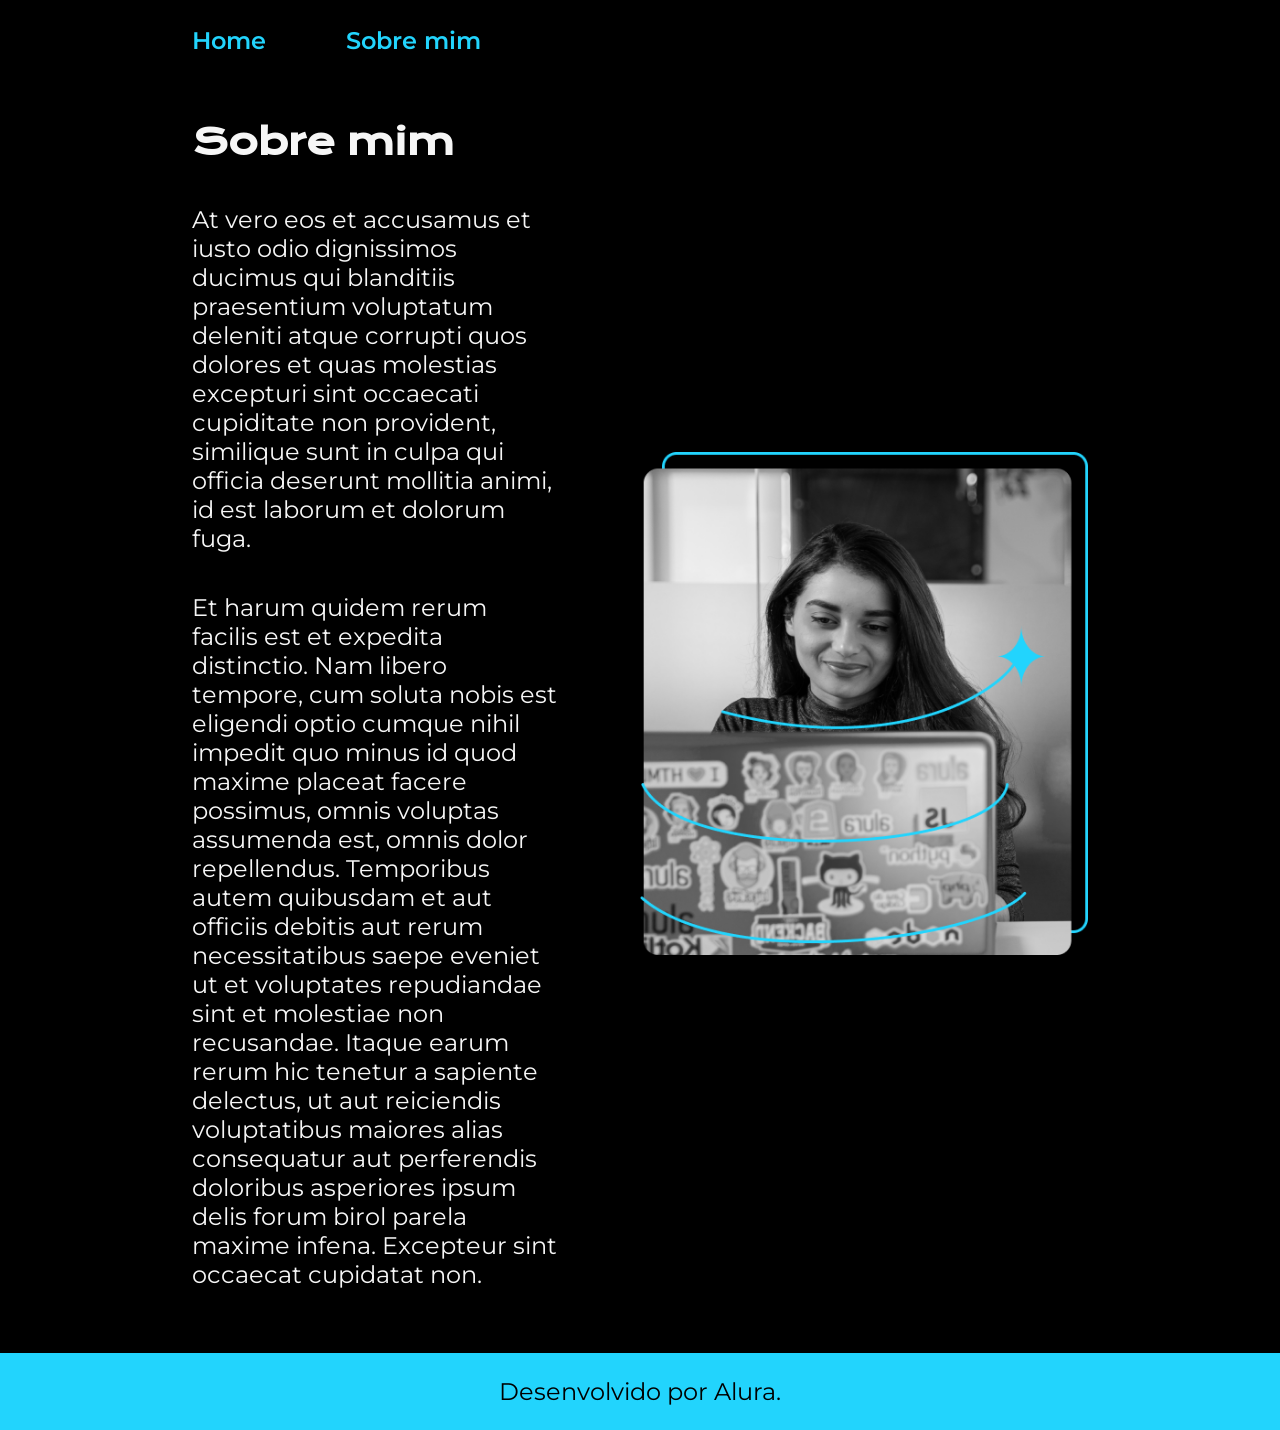
==== about.html @ ce40dcd2 "Add files via upload" ====
<!DOCTYPE html>
<html lang="en">
<head>
    <meta charset="UTF-8">
    <meta name="viewport" content="width=device-width, initial-scale=1.0">
    <link rel="stylesheet" href="./styles/style.css">
    <title>Sobre mim</title>
</head>
<body>
    <header class="cabecalho">
        <nav class="cabecalho__menu">
            <a class="cabecalho__menu__link" href="index.html">Home</a>
            <a class="cabecalho__menu__link" href="about.html">Sobre mim</a>
        </nav>
    </header>
    <main class="apresentacao">
        <section class="apresentacao__conteudo">
            <h1 class="apresentacao__conteudo__titulo">Sobre mim</h1>
            <p class="apresentacao__conteudo__paragrafo">At vero eos et accusamus et iusto odio dignissimos ducimus qui blanditiis praesentium voluptatum deleniti atque corrupti quos dolores et quas molestias excepturi sint occaecati cupiditate non provident, similique sunt in culpa qui officia deserunt mollitia animi, id est laborum et dolorum fuga.</p>
            <p class="apresentacao__conteudo__paragrafo">Et harum quidem rerum facilis est et expedita distinctio. Nam libero tempore, cum soluta nobis est eligendi optio cumque nihil impedit quo minus id quod maxime placeat facere possimus, omnis voluptas assumenda est, omnis dolor repellendus. Temporibus autem quibusdam et aut officiis debitis aut rerum necessitatibus saepe eveniet ut et voluptates repudiandae sint et molestiae non recusandae. Itaque earum rerum hic tenetur a sapiente delectus, ut aut reiciendis voluptatibus maiores alias consequatur aut perferendis doloribus asperiores ipsum delis forum birol parela maxime infena. Excepteur sint occaecat cupidatat non.</p>
        </section>
        <img class="apresentacao__imagem" src="img/Imagem.png" alt="Foto da Joana Santos">
    </main>
    <footer class="rodape">
        <p>Desenvolvido por Alura.</p>
    </footer>
</body>
</html>
---- styles/style.css ----
@import url('https://fonts.googleapis.com/css2?family=Krona+One&family=Montserrat:wght@400;600&display=swap');


:root {
    --cor--primaria: #000;
    --cor--secundaria: #f6f6f6;
    --cor--terciaria: #22D4FD;
    --cor--hover: #272727;


    --fonte--principal: "Krona One", sans-serif;
    --fonte--secundaria: "Montserrat", sans-serif;
}


* {
    margin: 0;
    padding: 0;
}


body {
    box-sizing: border-box;
    background-color: var(--cor--primaria);
    color: var(--cor--secundaria);
}


.cabecalho {
    padding: 2% 0% 0% 15%;
}


.cabecalho__menu {
    display: flex;
    gap: 80px;
}


.cabecalho__menu__link {
    font-family: var(--fonte--secundaria);
    font-size: 1.5rem;
    font-weight: 600;
    color: var(--cor--terciaria);
    text-decoration: none;
}


.apresentacao {
    padding: 5% 15%;
    display: flex;
    align-items: center;
    justify-content: space-between;
    gap: 82px;
}


.apresentacao__conteudo {
    width: 50%;
    display: flex;
    flex-direction: column;
    gap: 40px;
}


.apresentacao__conteudo__titulo {
    font-size: 2.25rem;
    font-family: var(--fonte--principal);
}


.texto-destaque {
    color: var(--cor--terciaria);
}


.apresentacao__conteudo__paragrafo {
    font-size: 1.5rem;
    font-family: var(--fonte--secundaria);
}


.apresentacao__links {
    display: flex;
    flex-direction: column;
    justify-content: space-between;
    align-items: center;
    gap: 32px;
}


.apresentacao__links__subtitulo {
    font-family: var(--fonte--principal);
    font-weight: 400;
    font-size: 1.5rem;
}


.apresentacao__links__navegacao {
    display: flex;
    justify-content: center;
    gap: 16px;
    border: 2px solid var(--cor--terciaria);
    width: 50%;
    text-align: center;
    border-radius: 8px;
    font-size: 1.5rem;
    font-weight: 600;
    padding: 21.5px 0;
    text-decoration: none;
    color: var(--cor--secundaria);
    font-family: var(--fonte--secundaria);
}


.apresentacao__links__navegacao:hover {
    background-color: var(--cor--hover);
}


.apresentacao__imagem {
    width:50%;
}


.rodape {
    color: var(--cor--primaria);
    background-color: var(--cor--terciaria);
    padding: 24px;
    text-align: center;
    font-family: var(--fonte--secundaria);
    font-size: 1.5rem;
    font-weight: 400;
}

@media (max-width: 1200px) {
    .cabecalho {
        padding: 10%;
    }

    .cabecalho__menu {
        justify-content: center;
    }

    .apresentacao {
        flex-direction: column-reverse;
        padding: 5%;
    }

    .apresentacao__conteudo {
        width: auto;
    }
}
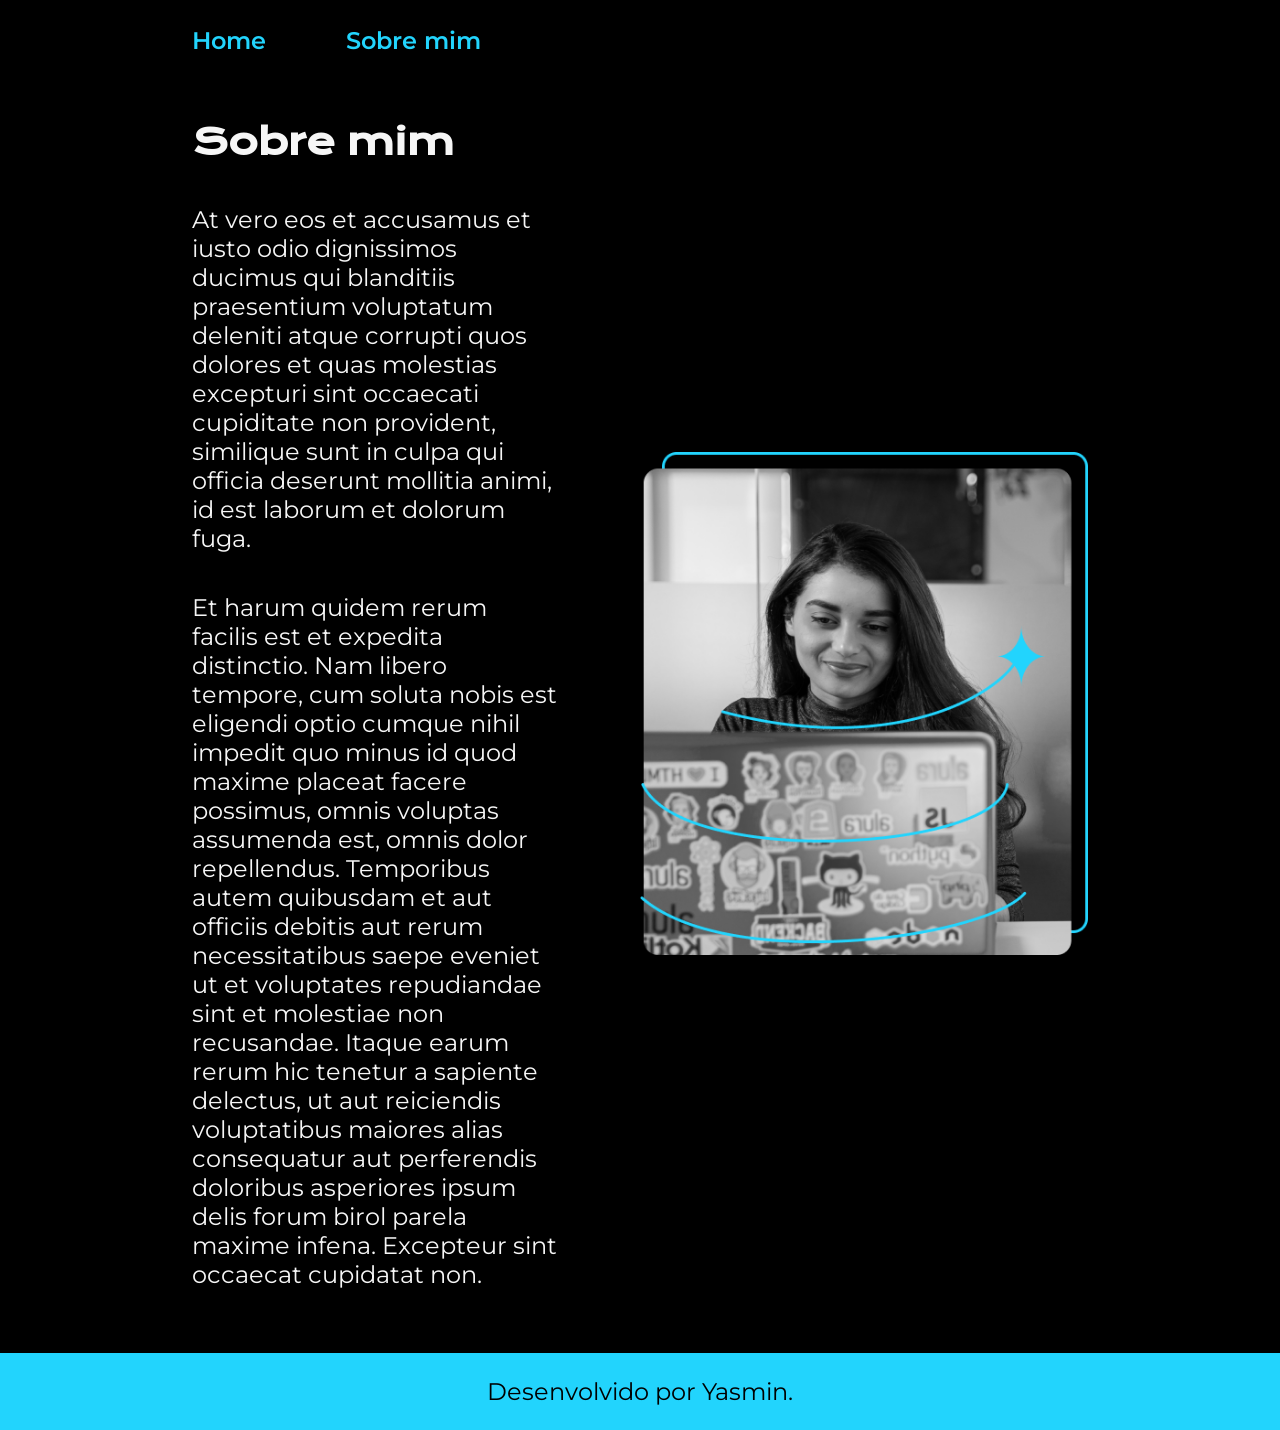
==== commit a5e757dc: "Update about.html" ====
--- a/about.html
+++ b/about.html
@@ -1,5 +1,5 @@
 <!DOCTYPE html>
-<html lang="en">
+<html lang="pt-br">
 <head>
     <meta charset="UTF-8">
     <meta name="viewport" content="width=device-width, initial-scale=1.0">
@@ -22,7 +22,9 @@
         <img class="apresentacao__imagem" src="img/Imagem.png" alt="Foto da Joana Santos">
     </main>
     <footer class="rodape">
-        <p>Desenvolvido por Alura.</p>
+        <p>Desenvolvido por Yasmin.</p>
     </footer>
 </body>
 </html>
+
+
